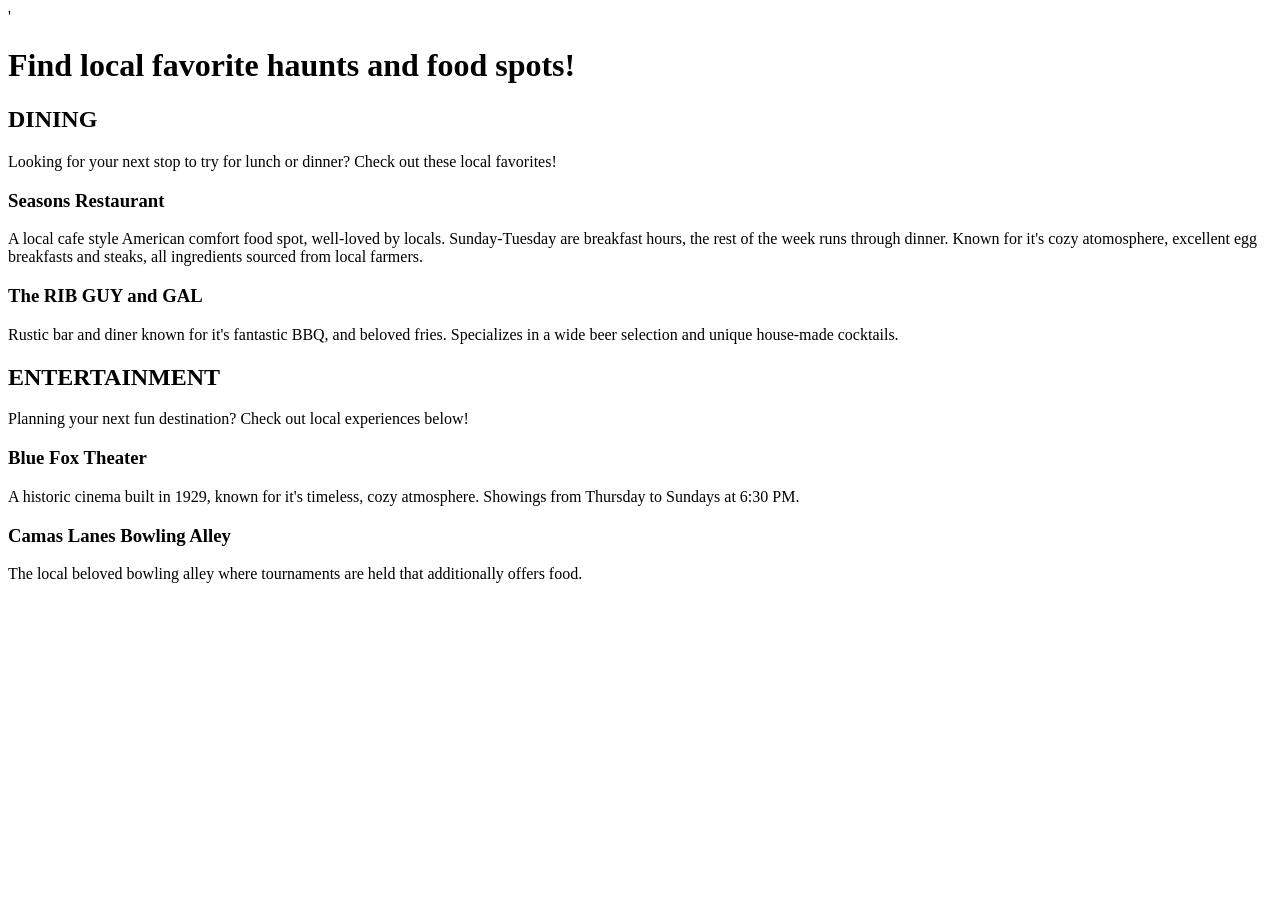
==== entfood.html @ 789df8c0 "Add entfood.html for local dining and entertainment Created a new HTML file for the entertainment an" ====
<!DOCTYPE html>
<html lang="en">    

<head>
    <meta charset="UTF-8" />
    <meta name="viewport" content="width=device-width, initial-scale=1.0" />
    <link rel="stylesheet" href="css/styles.css" />
    <title>Grangeville Guide: Entertainment and Food</title>

</head>
<body>

<header class="enthead">'
    <!--Banner image here-->
    <h1>Find local favorite haunts and food spots!</h1>
</header>

<main class="entfoodmain">
    <!--Similar to event page, make centered list of events with image each and small blurb, div seperation-->
     <section>
        <h2>DINING</h2>
    <p>Looking for your next stop to try for lunch or dinner? Check out these local favorites!</p>

    <div>
    <h3>Seasons Restaurant</h3>
    <p>A local cafe style American comfort food spot, well-loved by locals. Sunday-Tuesday are breakfast hours, the rest of the week runs through dinner.
       Known for it's cozy atomosphere, excellent egg breakfasts and steaks, all ingredients sourced from local farmers.
    </p>

    <!--menu images here-->
    </div>

    <div>
        <h3>The RIB GUY and GAL</h3>
        <p>Rustic bar and diner known for it's fantastic BBQ, and beloved fries. Specializes in a wide beer selection and unique house-made cocktails.</p>

        <!--menu images go here-->
    </div>
    </section>

    <section>
        <h2>ENTERTAINMENT</h2>

        <p>Planning your next fun destination? Check out local experiences below!</p>

        <h3>Blue Fox Theater</h3>
        <p>A historic cinema built in 1929, known for it's timeless, cozy atmosphere. Showings from Thursday to Sundays at 6:30 PM.</p>
        <!--Banner Images Here-->

        <h3>Camas Lanes Bowling Alley</h3>
        <p> The local beloved bowling alley where tournaments are held that additionally offers food.</p> 
        <!--Images here-->
       
    </section>
</main>


</body>
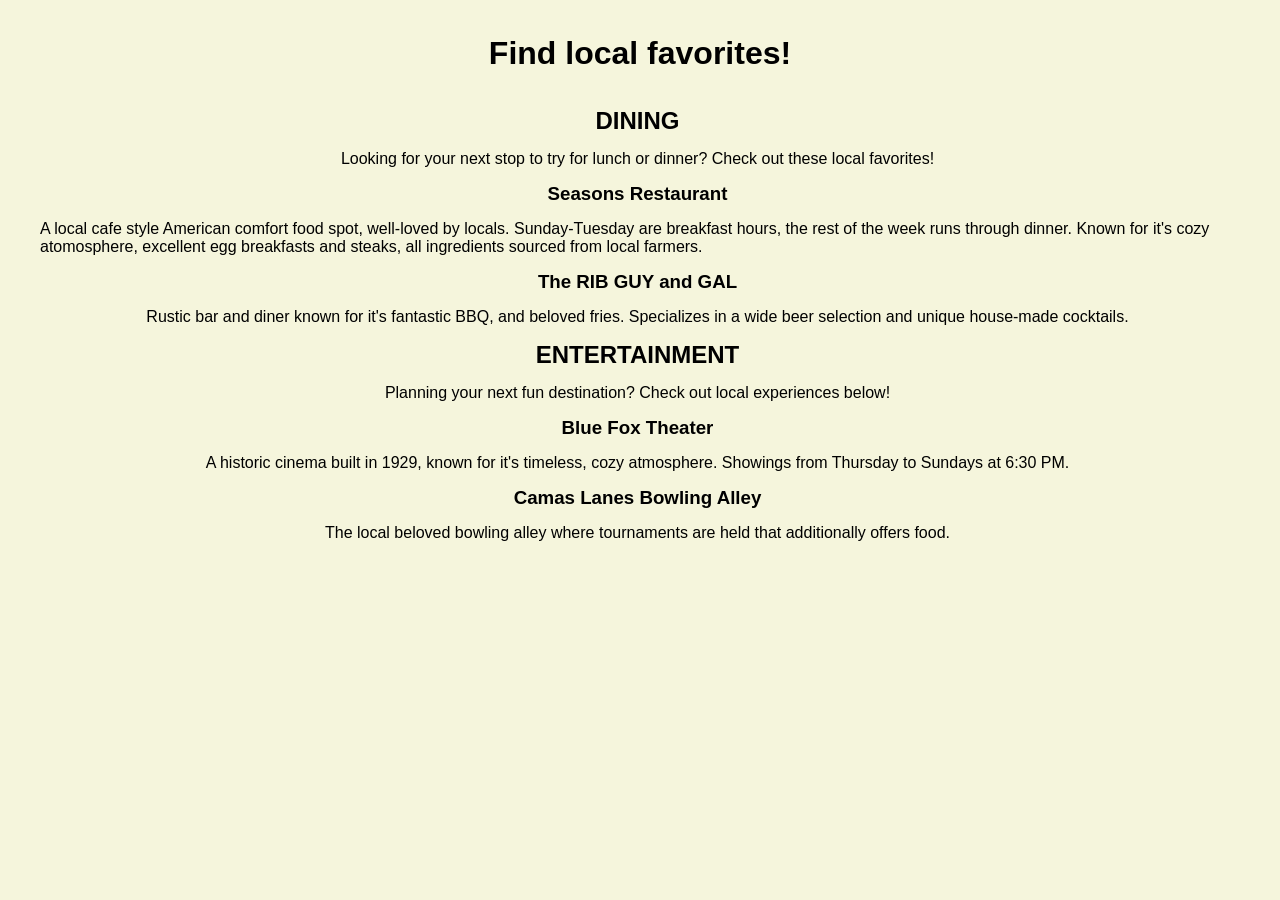
==== commit e6fec937: "Refactor HTML structure and improve text formatting Updated headings and paragraphs for better struc" ====
--- a/entfood.html
+++ b/entfood.html
@@ -1,3 +1,4 @@
+
 <!DOCTYPE html>
 <html lang="en">    
 
@@ -10,20 +11,20 @@
 </head>
 <body>
 
-<header class="enthead">'
+<header class="enthead">
     <!--Banner image here-->
-    <h1>Find local favorite haunts and food spots!</h1>
+    <h1 >Find local favorites!</h1>
 </header>
 
 <main class="entfoodmain">
     <!--Similar to event page, make centered list of events with image each and small blurb, div seperation-->
      <section>
-        <h2>DINING</h2>
-    <p>Looking for your next stop to try for lunch or dinner? Check out these local favorites!</p>
+        <h2 class="entfsectionone">DINING</h2>
+    <p class= "enttext">Looking for your next stop to try for lunch or dinner? Check out these local favorites!</p>
 
     <div>
-    <h3>Seasons Restaurant</h3>
-    <p>A local cafe style American comfort food spot, well-loved by locals. Sunday-Tuesday are breakfast hours, the rest of the week runs through dinner.
+    <h3 class="titletext">Seasons Restaurant</h3>
+    <p class="enttext">A local cafe style American comfort food spot, well-loved by locals. Sunday-Tuesday are breakfast hours, the rest of the week runs through dinner.
        Known for it's cozy atomosphere, excellent egg breakfasts and steaks, all ingredients sourced from local farmers.
     </p>
 
@@ -31,24 +32,24 @@
     </div>
 
     <div>
-        <h3>The RIB GUY and GAL</h3>
-        <p>Rustic bar and diner known for it's fantastic BBQ, and beloved fries. Specializes in a wide beer selection and unique house-made cocktails.</p>
+        <h3 class="titletext">The RIB GUY and GAL</h3>
+        <p class="enttext">Rustic bar and diner known for it's fantastic BBQ, and beloved fries. Specializes in a wide beer selection and unique house-made cocktails.</p>
 
         <!--menu images go here-->
     </div>
     </section>
 
     <section>
-        <h2>ENTERTAINMENT</h2>
+        <h2 class="entfsectionone">ENTERTAINMENT</h2>
 
-        <p>Planning your next fun destination? Check out local experiences below!</p>
+        <p class="enttext">Planning your next fun destination? Check out local experiences below!</p>
 
-        <h3>Blue Fox Theater</h3>
-        <p>A historic cinema built in 1929, known for it's timeless, cozy atmosphere. Showings from Thursday to Sundays at 6:30 PM.</p>
+        <h3 class="titletext">Blue Fox Theater</h3>
+        <p class="enttext">A historic cinema built in 1929, known for it's timeless, cozy atmosphere. Showings from Thursday to Sundays at 6:30 PM.</p>
         <!--Banner Images Here-->
 
-        <h3>Camas Lanes Bowling Alley</h3>
-        <p> The local beloved bowling alley where tournaments are held that additionally offers food.</p> 
+        <h3 class="titletext">Camas Lanes Bowling Alley</h3>
+        <p class="enttext"> The local beloved bowling alley where tournaments are held that additionally offers food.</p> 
         <!--Images here-->
        
     </section>
@@ -56,3 +57,26 @@
 
 
 </body>
+
+
+
+
+
+
+
+
+
+
+
+
+
+
+
+
+
+
+
+
+
+
+</html>
--- a/css/styles.css
+++ b/css/styles.css
@@ -0,0 +1,219 @@
+*{
+    margin: 0;
+    padding: 0;
+    box-sizing: border-box;
+}
+
+body{
+ display:flex;
+ flex-direction: column;
+ background-color: beige;
+    
+}
+
+.header {
+    display: flex;
+    flex-direction: column;
+    align-items: center;
+    margin: auto;
+    padding: 50px;
+    font-family:'Gill Sans', 'Gill Sans MT', Calibri, 'Trebuchet MS', sans-serif
+}
+
+.headertext {
+    display: flex;
+    flex-direction: column;
+    align-items: center;
+    margin: auto;
+    padding:  10px;
+    font-family: 'Gill Sans', 'Gill Sans MT', Calibri, 'Trebuchet MS', sans-serif;
+}
+
+.h2text {
+    display: flex;
+    flex-direction: column;
+    align-items: center;
+    font-family: 'Gill Sans', 'Gill Sans MT', Calibri, 'Trebuchet MS', sans-serif;
+}
+
+.h2ptext {
+    display: flex;
+    flex-direction: column;
+    align-items: center;
+    margin:auto;
+    padding: 5px;
+    font-family: 'Lucida Sans', 'Lucida Sans Regular', 'Lucida Grande', 'Lucida Sans Unicode', Geneva, Verdana, sans-serif;
+}
+
+.events-menu {
+    display:flex;
+    flex-direction: column;
+    align-items: center;
+    margin: auto;
+    padding: 10px;
+    font-family: 'Gill Sans', 'Gill Sans MT', Calibri, 'Trebuchet MS', sans-serif;
+
+}
+
+.eventsnavp {
+    display: flex;
+    flex-direction: column;
+    align-items: center;
+    margin: auto;
+    padding: 15px;
+    font-family: 'Gill Sans', 'Gill Sans MT', Calibri, 'Trebuchet MS', sans-serif;
+}
+
+.eventslink {
+    display: flex;
+    flex-direction: column;
+    align-items: center;
+    margin:auto;
+    padding: 10px;
+    font-family: 'Gill Sans', 'Gill Sans MT', Calibri, 'Trebuchet MS', sans-serif;
+    font-style: oblique;
+    font-weight: 600;
+}
+
+.entfood-menu {
+     display:flex;
+    flex-direction: column;
+    align-items: center;
+    margin: auto;
+    padding: 10px;
+    font-family: 'Gill Sans', 'Gill Sans MT', Calibri, 'Trebuchet MS', sans-serif;
+}
+
+.entfoodnavp {
+    display: flex;
+    flex-direction: column;
+    align-items: center;
+    margin: auto;
+    padding: 15px;
+    font-family: 'Gill Sans', 'Gill Sans MT', Calibri, 'Trebuchet MS', sans-serif;
+}
+
+.entfoodlink {
+     display: flex;
+    flex-direction: column;
+    align-items: center;
+    margin:auto;
+    padding: 10px;
+    font-family: 'Gill Sans', 'Gill Sans MT', Calibri, 'Trebuchet MS', sans-serif;
+    font-style: oblique;
+    font-weight: 600;
+}
+
+
+.menu-columns {
+  display: grid;
+  grid-template-columns: repeat(2, minmax(0, 1fr));
+  max-width: 1000px;
+  margin: 30px auto;
+}
+ 
+.menu-columns nav {
+  padding: 24px;
+}
+ 
+.entfood-menu {
+  border-left: 2px solid #555;
+}
+ 
+@media (max-width: 600px) {
+  .menu-columns {
+    grid-template-columns: 1fr;
+  }
+ 
+  .entfood-menu {
+    border-left: none;
+    border-top: 2px solid #555;
+  }
+}
+
+.enthead {
+    display: flex;
+    flex-direction: column;
+    align-items: center;
+    margin: auto;
+    padding: 35px;
+    font-family: 'Gill Sans', 'Gill Sans MT', Calibri, 'Trebuchet MS', sans-serif;
+}
+
+.entfoodmain {
+     display: flex;
+    flex-direction: column;
+    align-items: center;
+    margin: auto;
+    padding-left: 40px;
+     font-family: 'Gill Sans', 'Gill Sans MT', Calibri, 'Trebuchet MS', sans-serif;
+    }
+
+.entfsectionone {
+    display: flex;
+    flex-direction: column;
+    align-items: center;
+    margin: auto;
+    padding-right: 45px;
+    padding-bottom: 15px;
+     font-family: 'Gill Sans', 'Gill Sans MT', Calibri, 'Trebuchet MS', sans-serif;
+}
+
+.enttext {
+     display: flex;
+    flex-direction: column;
+    align-items: center;
+    margin: auto;
+    padding-right: 45px;
+    padding-bottom: 15px;
+     font-family: 'Gill Sans', 'Gill Sans MT', Calibri, 'Trebuchet MS', sans-serif;
+}
+
+.titletext {
+       display: flex;
+    flex-direction: column;
+    align-items: center;
+    margin: auto;
+    padding-right: 45px;
+    padding-bottom: 15px;
+     font-family: 'Gill Sans', 'Gill Sans MT', Calibri, 'Trebuchet MS', sans-serif;
+}
+
+
+.eventhead {
+     display: flex;
+    flex-direction: column;
+    align-items: center;
+    margin: auto;
+    padding: 35px;
+    font-family: 'Gill Sans', 'Gill Sans MT', Calibri, 'Trebuchet MS', sans-serif;
+}
+
+.eventmain {
+     display: flex;
+    flex-direction: column;
+    align-items: center;
+    margin: auto;
+    padding-left: 40px;
+     font-family: 'Gill Sans', 'Gill Sans MT', Calibri, 'Trebuchet MS', sans-serif;
+}
+
+.eventsectionone {
+    display: flex;
+    flex-direction: column;
+    align-items: center;
+    margin: auto;
+    padding-right: 45px;
+    padding-bottom: 15px;
+     font-family: 'Gill Sans', 'Gill Sans MT', Calibri, 'Trebuchet MS', sans-serif;
+}
+
+.eventtext {
+    display: flex;
+    flex-direction: column;
+    align-items: center;
+    margin: auto;
+    padding-right: 45px;
+    padding-bottom: 15px;
+     font-family: 'Gill Sans', 'Gill Sans MT', Calibri, 'Trebuchet MS', sans-serif;
+}
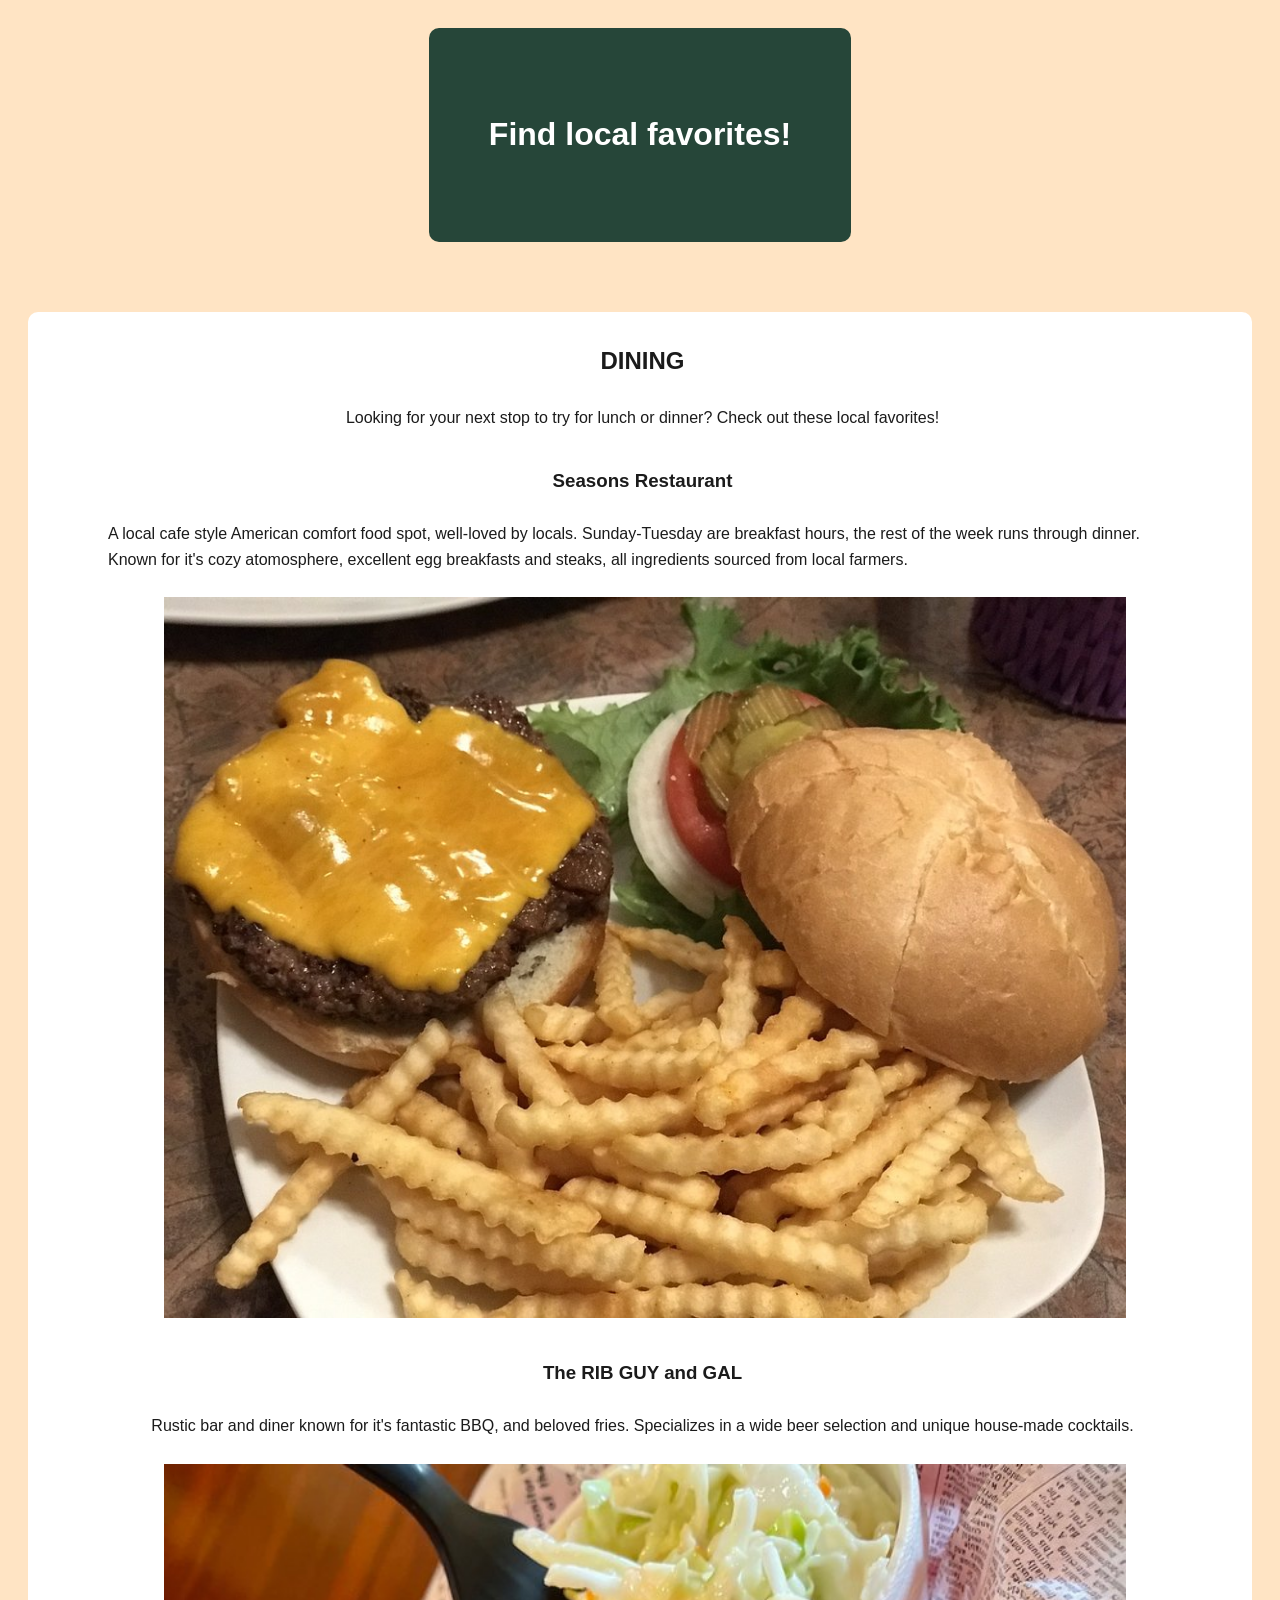
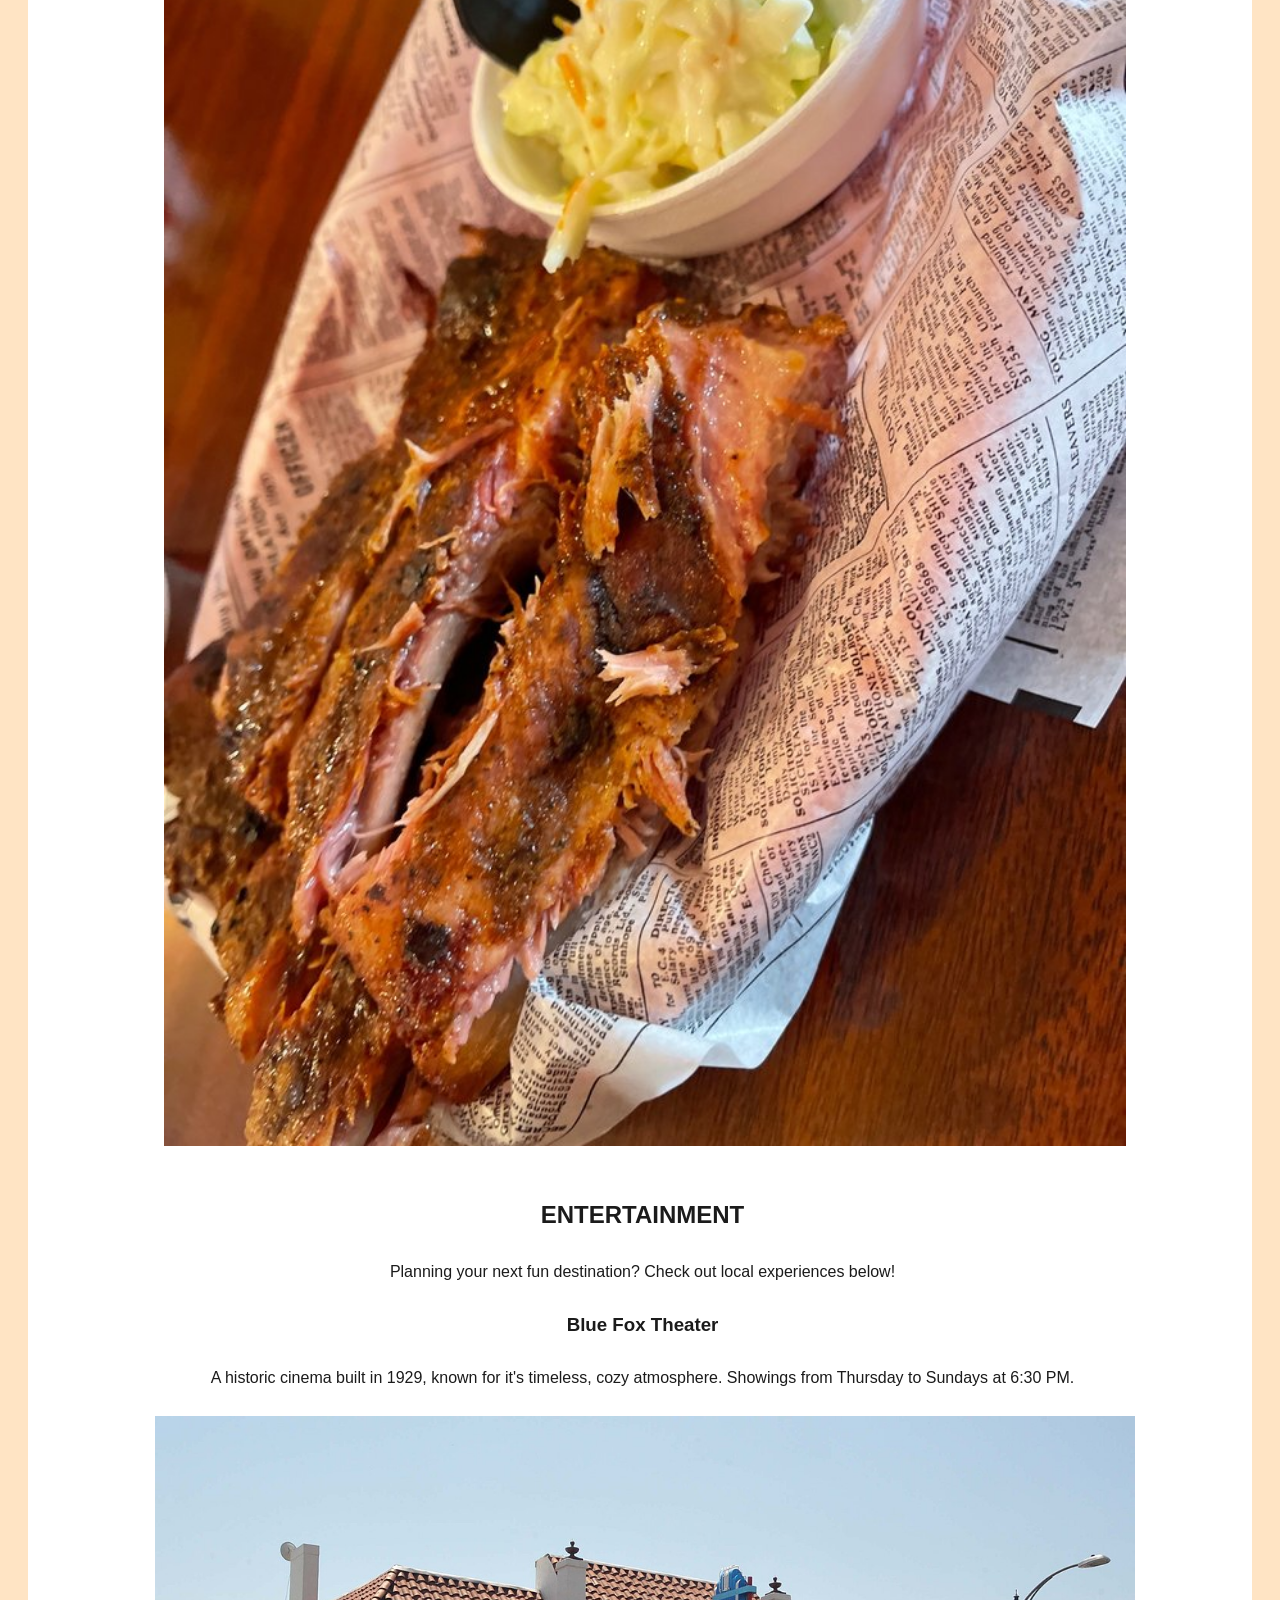
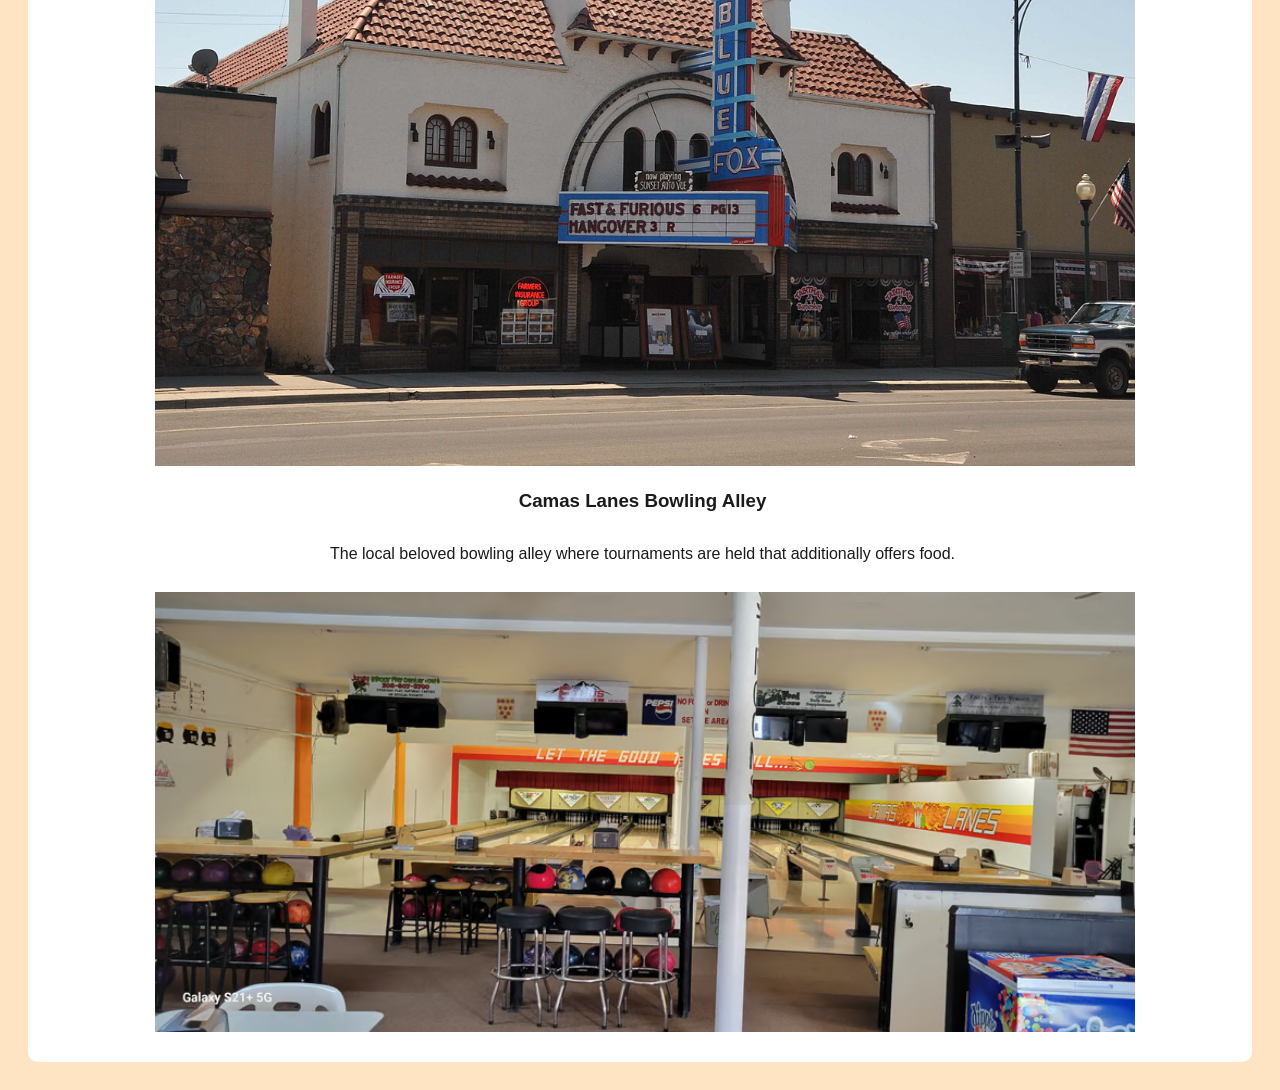
==== commit 96b893de: "Finalized project code Final cleanup and tweaks" ====
--- a/entfood.html
+++ b/entfood.html
@@ -1,4 +1,3 @@
-
 <!DOCTYPE html>
 <html lang="en">    
 
@@ -12,12 +11,12 @@
 <body>
 
 <header class="enthead">
-    <!--Banner image here-->
-    <h1 >Find local favorites!</h1>
+    <h1>Find local favorites!</h1>
 </header>
 
+<div></div>
+
 <main class="entfoodmain">
-    <!--Similar to event page, make centered list of events with image each and small blurb, div seperation-->
      <section>
         <h2 class="entfsectionone">DINING</h2>
     <p class= "enttext">Looking for your next stop to try for lunch or dinner? Check out these local favorites!</p>
@@ -27,15 +26,14 @@
     <p class="enttext">A local cafe style American comfort food spot, well-loved by locals. Sunday-Tuesday are breakfast hours, the rest of the week runs through dinner.
        Known for it's cozy atomosphere, excellent egg breakfasts and steaks, all ingredients sourced from local farmers.
     </p>
-
-    <!--menu images here-->
+    <img src="images/seasons menu.jpg" alt="A hamburger plate from the Seasons Restaurant.">
     </div>
 
     <div>
         <h3 class="titletext">The RIB GUY and GAL</h3>
         <p class="enttext">Rustic bar and diner known for it's fantastic BBQ, and beloved fries. Specializes in a wide beer selection and unique house-made cocktails.</p>
 
-        <!--menu images go here-->
+        <img src="images/ribguygal.jpg" alt="A landscape image of a rib plate from The Rib Guy and Gal.">
     </div>
     </section>
 
@@ -46,11 +44,11 @@
 
         <h3 class="titletext">Blue Fox Theater</h3>
         <p class="enttext">A historic cinema built in 1929, known for it's timeless, cozy atmosphere. Showings from Thursday to Sundays at 6:30 PM.</p>
-        <!--Banner Images Here-->
+        <img src="images/BLUE_FOX_THEATER,_GRANGEVILLE,_IDAHO_COUNTY.jpg" alt="A view of the Blue Fox Theater from across the street.">
 
         <h3 class="titletext">Camas Lanes Bowling Alley</h3>
         <p class="enttext"> The local beloved bowling alley where tournaments are held that additionally offers food.</p> 
-        <!--Images here-->
+        <img src="images/bowling.avif" alt="A view of the Camas Lanes bowling alley.">
        
     </section>
 </main>
@@ -58,7 +56,7 @@
 
 </body>
 
-
+</html>
 
 
 
--- a/css/styles.css
+++ b/css/styles.css
@@ -1,15 +1,30 @@
 *{
-    margin: 0;
-    padding: 0;
+    margin: 3;
+    padding: 10px;
     box-sizing: border-box;
 }
 
 body{
  display:flex;
  flex-direction: column;
- background-color: beige;
-    
-}
+ background-color: bisque;
+ line-height: 1.6;
+ align-content: center;
+ color: #1B1B1B
+}
+
+img {
+    display: block;
+  margin-left: auto;
+  margin-right: auto;
+  margin-top: auto;
+  margin-bottom: auto;
+  padding-right: 40px;
+  width: 90%;
+  align-items: center;
+  
+}
+
 
 .header {
     display: flex;
@@ -17,8 +32,16 @@
     align-items: center;
     margin: auto;
     padding: 50px;
-    font-family:'Gill Sans', 'Gill Sans MT', Calibri, 'Trebuchet MS', sans-serif
-}
+    font-family:'Gill Sans', 'Gill Sans MT', Calibri, 'Trebuchet MS', sans-serif;
+    background-color: #264639;
+    color:white;
+    border-radius: 10px;
+    text-shadow: #1B1B1B;
+    box-shadow: #1B1B1B;
+
+    
+}
+
 
 .headertext {
     display: flex;
@@ -27,6 +50,15 @@
     margin: auto;
     padding:  10px;
     font-family: 'Gill Sans', 'Gill Sans MT', Calibri, 'Trebuchet MS', sans-serif;
+    font-style:italic;
+}
+
+a:hover {
+    color:darkorchid
+}
+
+a:visited {
+    color:darkred;
 }
 
 .h2text {
@@ -34,6 +66,8 @@
     flex-direction: column;
     align-items: center;
     font-family: 'Gill Sans', 'Gill Sans MT', Calibri, 'Trebuchet MS', sans-serif;
+    color: #1B1B1B
+    
 }
 
 .h2ptext {
@@ -73,6 +107,7 @@
     font-family: 'Gill Sans', 'Gill Sans MT', Calibri, 'Trebuchet MS', sans-serif;
     font-style: oblique;
     font-weight: 600;
+    
 }
 
 .entfood-menu {
@@ -110,6 +145,9 @@
   grid-template-columns: repeat(2, minmax(0, 1fr));
   max-width: 1000px;
   margin: 30px auto;
+  background-color: white;
+  border-radius: 10px;
+
 }
  
 .menu-columns nav {
@@ -136,17 +174,28 @@
     flex-direction: column;
     align-items: center;
     margin: auto;
-    padding: 35px;
-    font-family: 'Gill Sans', 'Gill Sans MT', Calibri, 'Trebuchet MS', sans-serif;
+    font-family: 'Gill Sans', 'Gill Sans MT', Calibri, 'Trebuchet MS', sans-serif;
+    background-color: #264639;
+    color:white;
+    border-radius: 10px;
+    text-shadow: #1B1B1B;
+    box-shadow: #1B1B1B;
+    padding: 50px;
+    
 }
 
 .entfoodmain {
-     display: flex;
-    flex-direction: column;
-    align-items: center;
-    margin: auto;
-    padding-left: 40px;
-     font-family: 'Gill Sans', 'Gill Sans MT', Calibri, 'Trebuchet MS', sans-serif;
+    display: flex;
+    flex-direction: column;
+    align-items: center;
+    margin-top: 50px;
+    padding-left: 50px;
+    font-family: 'Gill Sans', 'Gill Sans MT', Calibri, 'Trebuchet MS', sans-serif;
+    background-color: white;
+    border-radius: 10px;
+    color: #1B1B1B
+    
+    
     }
 
 .entfsectionone {
@@ -156,8 +205,8 @@
     margin: auto;
     padding-right: 45px;
     padding-bottom: 15px;
-     font-family: 'Gill Sans', 'Gill Sans MT', Calibri, 'Trebuchet MS', sans-serif;
-}
+    font-family: 'Gill Sans', 'Gill Sans MT', Calibri, 'Trebuchet MS', sans-serif;
+    }
 
 .enttext {
      display: flex;
@@ -166,8 +215,9 @@
     margin: auto;
     padding-right: 45px;
     padding-bottom: 15px;
-     font-family: 'Gill Sans', 'Gill Sans MT', Calibri, 'Trebuchet MS', sans-serif;
-}
+    font-family: 'Gill Sans', 'Gill Sans MT', Calibri, 'Trebuchet MS', sans-serif;
+    color: #1B1B1B
+    }
 
 .titletext {
        display: flex;
@@ -176,44 +226,58 @@
     margin: auto;
     padding-right: 45px;
     padding-bottom: 15px;
+    font-family: 'Gill Sans', 'Gill Sans MT', Calibri, 'Trebuchet MS', sans-serif;
+    color: #1B1B1B
+
+    }
+
+
+.eventhead {
+     display: flex;
+    flex-direction: column;
+    align-items: center;
+    margin: auto;
+    padding: 35px;
+    font-family: 'Gill Sans', 'Gill Sans MT', Calibri, 'Trebuchet MS', sans-serif;
+    background-color: #264639;
+    color:white;
+    border-radius: 10px;
+    text-shadow: #1B1B1B;
+    box-shadow: #1B1B1B;
+
+}
+
+.eventmain {
+     display: flex;
+    flex-direction: column;
+    align-items: center;
+    margin: auto;
+   margin-top: 50px;
+    padding-left: 50px;
+    font-family: 'Gill Sans', 'Gill Sans MT', Calibri, 'Trebuchet MS', sans-serif;
+    background-color: white;
+    border-radius: 10px;
+    color: #1B1B1B
+}
+
+.eventsectionone {
+    display: flex;
+    flex-direction: column;
+    align-items: center;
+    margin: auto;
+    padding-right: 45px;
+    padding-bottom: 15px;
      font-family: 'Gill Sans', 'Gill Sans MT', Calibri, 'Trebuchet MS', sans-serif;
 }
 
-
-.eventhead {
-     display: flex;
-    flex-direction: column;
-    align-items: center;
-    margin: auto;
-    padding: 35px;
-    font-family: 'Gill Sans', 'Gill Sans MT', Calibri, 'Trebuchet MS', sans-serif;
-}
-
-.eventmain {
-     display: flex;
-    flex-direction: column;
-    align-items: center;
-    margin: auto;
-    padding-left: 40px;
+.eventtext {
+    display: flex;
+    flex-direction: column;
+    align-items: center;
+    margin: auto;
+    padding-right: 45px;
+    padding-bottom: 15px;
      font-family: 'Gill Sans', 'Gill Sans MT', Calibri, 'Trebuchet MS', sans-serif;
 }
 
-.eventsectionone {
-    display: flex;
-    flex-direction: column;
-    align-items: center;
-    margin: auto;
-    padding-right: 45px;
-    padding-bottom: 15px;
-     font-family: 'Gill Sans', 'Gill Sans MT', Calibri, 'Trebuchet MS', sans-serif;
-}
-
-.eventtext {
-    display: flex;
-    flex-direction: column;
-    align-items: center;
-    margin: auto;
-    padding-right: 45px;
-    padding-bottom: 15px;
-     font-family: 'Gill Sans', 'Gill Sans MT', Calibri, 'Trebuchet MS', sans-serif;
-}
+
